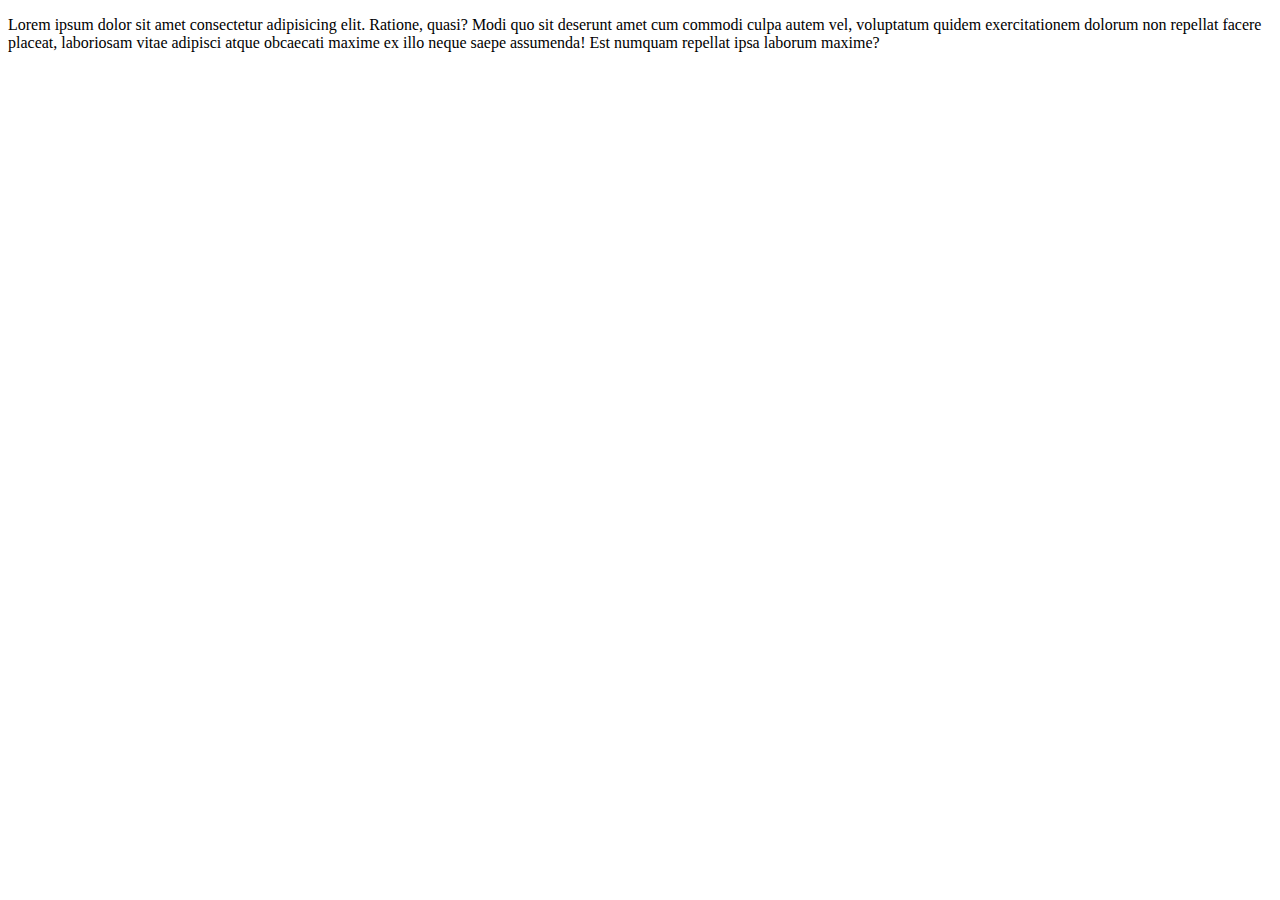
==== index.html @ f322cf49 "first commit" ====
<!DOCTYPE html>
<html lang="en">
<head>
    <meta charset="UTF-8">
    <meta name="viewport" content="width=device-width, initial-scale=1.0">
    <title>Document</title>
</head>
<body>
    <p>Lorem ipsum dolor sit amet consectetur adipisicing elit. Ratione, quasi? Modi quo sit deserunt amet cum commodi culpa autem vel, voluptatum quidem exercitationem dolorum non repellat facere placeat, laboriosam vitae adipisci atque obcaecati maxime ex illo neque saepe assumenda! Est numquam repellat ipsa laborum maxime?</p>
    
</body>
</html>
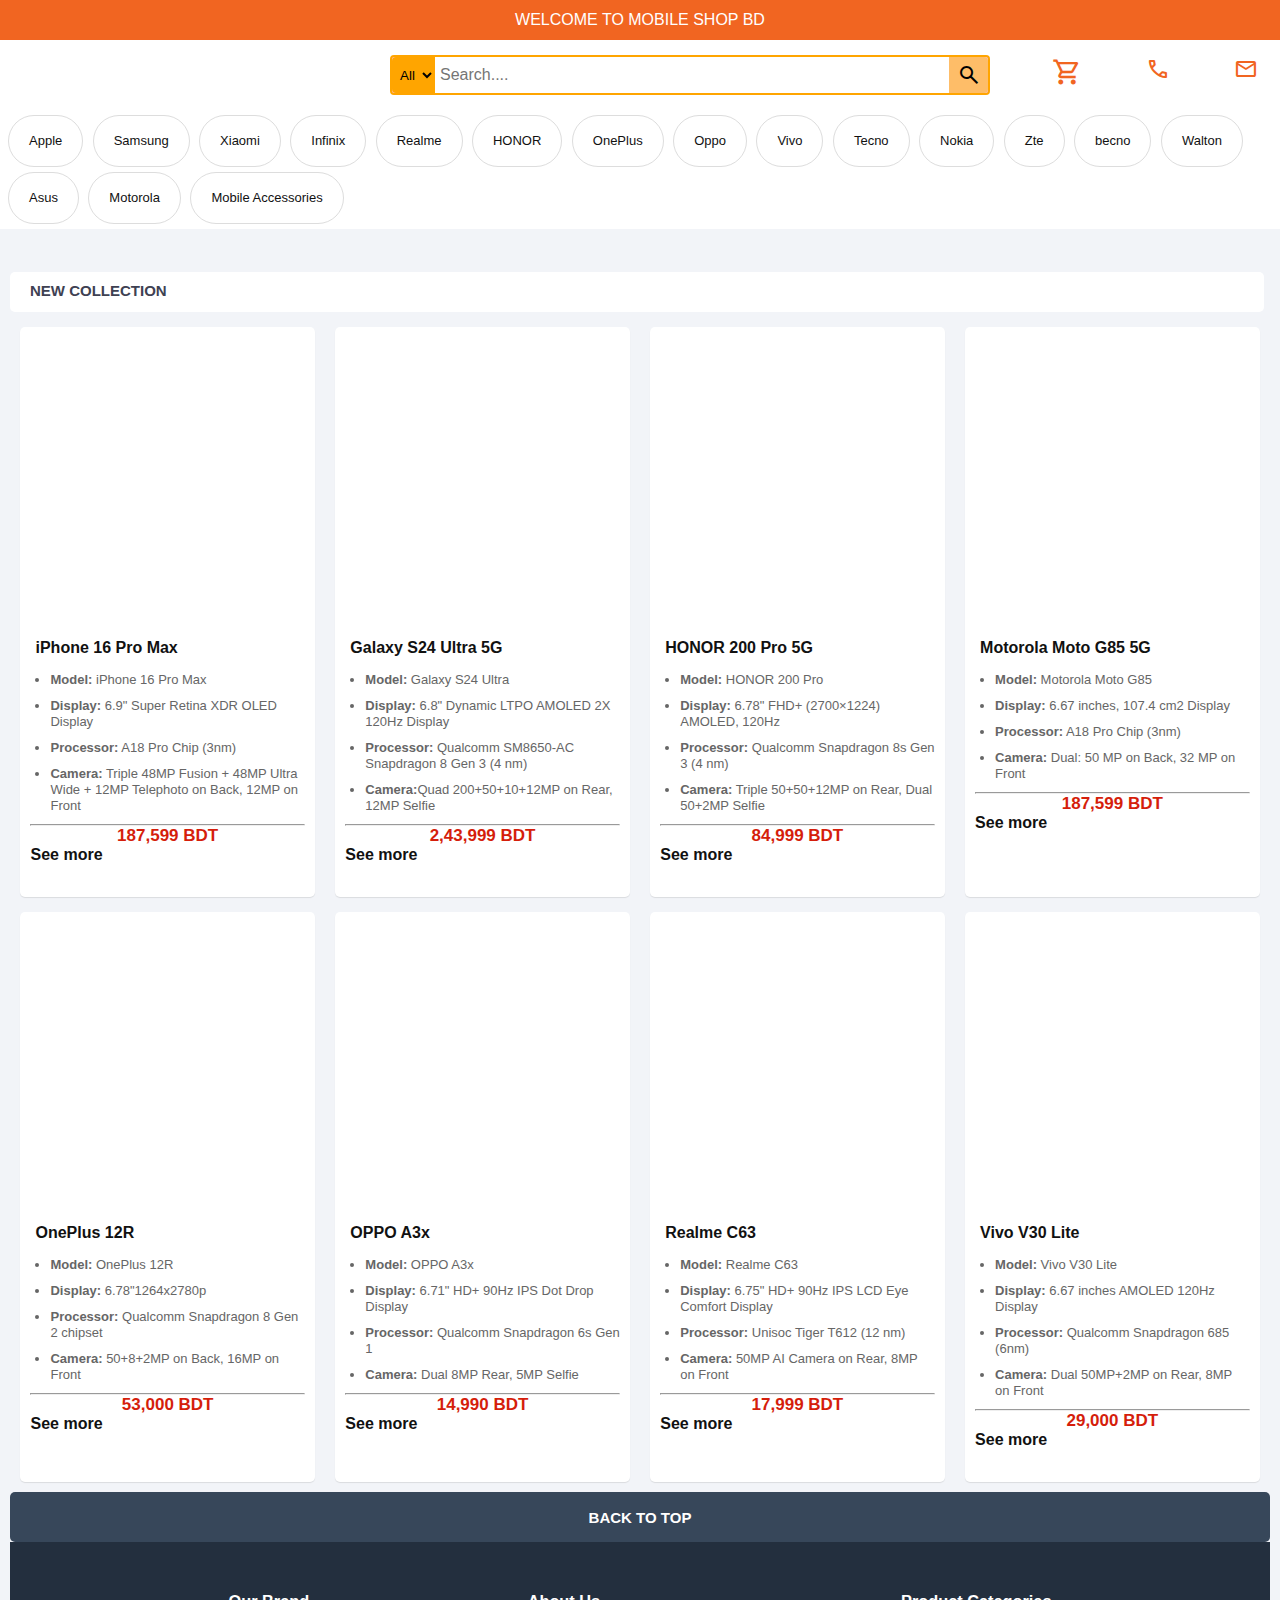
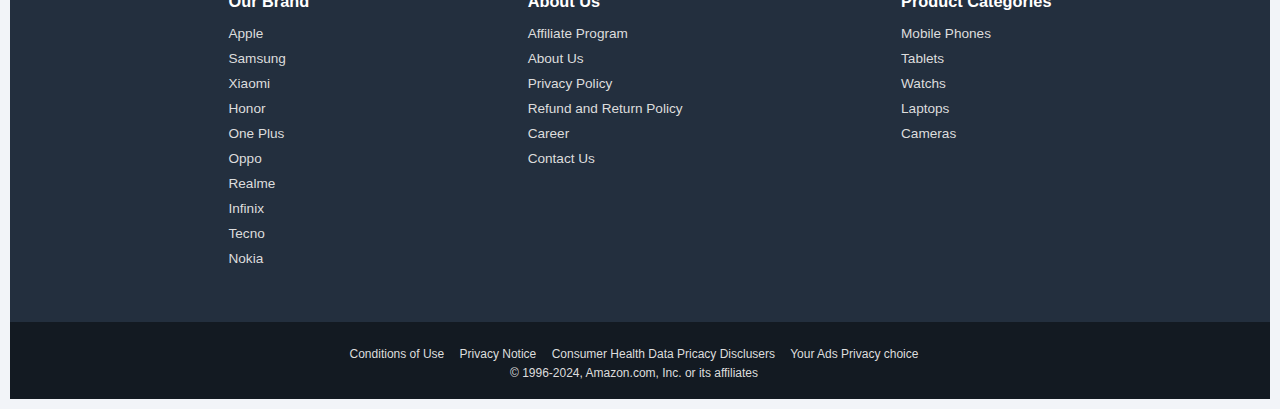
==== commit 079a67c1: "added commit" ====
--- a/index.html
+++ b/index.html
@@ -3,10 +3,252 @@
 <head>
     <meta charset="UTF-8">
     <meta name="viewport" content="width=device-width, initial-scale=1.0">
-    <title>Document</title>
+    <link rel="stylesheet" href="style.css">
+    <link rel="stylesheet" href="https://fonts.googleapis.com/css2?family=Material+Symbols+Outlined:opsz,wght,FILL,GRAD@20..48,100..700,0..1,-50..200" />
+    <title>Mobile shop bd</title>
 </head>
 <body>
-    <p>Lorem ipsum dolor sit amet consectetur adipisicing elit. Ratione, quasi? Modi quo sit deserunt amet cum commodi culpa autem vel, voluptatum quidem exercitationem dolorum non repellat facere placeat, laboriosam vitae adipisci atque obcaecati maxime ex illo neque saepe assumenda! Est numquam repellat ipsa laborum maxime?</p>
-    
+    <header>
+        <div class="nav-bar1">WELCOME TO MOBILE SHOP BD</div>
+        
+        <div class="nav-bar2">
+                <div class="nav-logo">
+                    <div class="logo"></div>
+                </div>
+        <div class="child2">
+        <div class="nav_serach">
+            <select class="search_select">
+                <option>All</option>
+            </select>
+            <input placeholder="Search...." class="search_input">
+            <div class="search_icon">
+                <span class="material-symbols-outlined">search</span>
+            </div>
+        </div>
+        <div class="nav_cart border">
+            <span class="material-symbols-outlined">shopping_cart</span>
+        </div>
+        <div class="contact_icon border">
+            <span class="material-symbols-outlined">Call</span>
+        </div>
+        <div class="mailstyle border">
+            <div class="mail_icon">
+                <span class="material-symbols-outlined">mail</span>
+            </div>
+        </div>
+    </div>
+</div>
+    </header> 
+
+    <div class="brand_list">
+        <a href="apple.html">Apple</a>
+        <a href="samsung.html">Samsung</a>
+        <a href="#">Xiaomi</a>
+        <a href="infinix.html">Infinix</a>
+        <a href="#">Realme</a>
+        <a href="#">HONOR</a>
+        <a href="#">OnePlus</a>
+        <a href="#">Oppo</a>
+        <a href="#">Vivo</a>
+        <a href="#">Tecno</a>
+        <a href="#">Nokia</a>
+        <a href="#">Zte</a>
+        <a href="#">becno</a>
+        <a href="#">Walton</a>
+        <a href="#">Asus</a>
+        <a href="#">Motorola</a>
+        <a href="#">Mobile Accessories</a>
+    </div>  
+
+    <div class="banner_container">
+        <img class="banner_image" src="images/banner.jpeg" alt="">
+    </div>
+
+    <div class="top_var1">
+        <p>New Collection</p>
+    </div>
+    <div class="newCollection_image">
+
+        <div class="box">
+            <div class="box_content">
+                <div class="box_img" style="background-image: url('images/new collection/apple-iphone-16-pro-max.webp');"></div>
+                <a href="images/new collection/apple-iphone-16-pro-max.webp"><h4>iPhone 16 Pro Max</h4></a>
+                <ul>
+                    <li><b>Model:</b> iPhone 16 Pro Max</li>
+                    <li><b>Display:</b> 6.9" Super Retina XDR OLED Display</li>
+                    <li><b>Processor:</b> A18 Pro Chip (3nm)</li>
+                    <li><b>Camera:</b> Triple 48MP Fusion + 48MP Ultra Wide + 12MP Telephoto on Back, 12MP on Front</li>
+                </ul>
+                <hr>
+                <p>187,599 BDT</p>
+                <a href="images/new collection/apple-iphone-16-pro-max.webp"><span>See more</span></a>
+            </div>
+        </div>
+
+        <div class="box">
+            <div class="box_content">
+                <div class="box_img" style="background-image: url('images/new collection/samsung-galaxy-s24-ultra.webp');"></div>
+                <a href="images/new collection/samsung-galaxy-s24-ultra.webp"><h4>Galaxy S24 Ultra 5G</h4></a>
+                <ul>
+                    <li><b>Model:</b> Galaxy S24 Ultra</li>
+                    <li><b>Display:</b> 6.8" Dynamic LTPO AMOLED 2X 120Hz Display</li>
+                    <li><b>Processor:</b> Qualcomm SM8650-AC Snapdragon 8 Gen 3 (4 nm)</li>
+                    <li><b>Camera:</b>Quad 200+50+10+12MP on Rear, 12MP Selfie</li>
+                </ul>
+                <hr>
+                <p>2,43,999 BDT</p>
+                <a href="images/new collection/samsung-galaxy-s24-ultra.webp"><span>See more</span></a>
+            </div>
+        </div>
+
+        <div class="box">
+            <div class="box_content">
+                <div class="box_img" style="background-image: url('images/new collection/honor-200-pro.webp');"></div>
+                <a href="images/new collection/honor-200-pro.webp"><h4>HONOR 200 Pro 5G</h4></a>
+                <ul>
+                    <li><b>Model:</b> HONOR 200 Pro</li>
+                    <li><b>Display:</b> 6.78" FHD+ (2700×1224) AMOLED, 120Hz</li>
+                    <li><b>Processor:</b> Qualcomm Snapdragon 8s Gen 3 (4 nm)</li>
+                    <li><b>Camera:</b> Triple 50+50+12MP on Rear, Dual 50+2MP Selfie</li>
+                </ul>
+                <hr>
+                <p>84,999 BDT</p>
+                <a href="images/new collection/honor-200-pro.webp"><span>See more</span></a>
+            </div>
+        </div>
+
+        <div class="box">
+            <div class="box_content">
+                <div class="box_img" style="background-image: url('images/new collection/motorola-moto-g85.webp');"></div>
+                <a href="images/new collection/motorola-moto-g85.webp"><h4>Motorola Moto G85 5G</h4></a>
+                <ul>
+                    <li><b>Model:</b> Motorola Moto G85</li>
+                    <li><b>Display:</b> 6.67 inches, 107.4 cm2 Display</li>
+                    <li><b>Processor:</b> A18 Pro Chip (3nm)</li>
+                    <li><b>Camera:</b> Dual: 50 MP on Back, 32 MP on Front</li>
+                </ul>
+                <hr>
+                <p>187,599 BDT</p>
+                <a href="images/new collection/motorola-moto-g85.webp"><span>See more</span></a>
+            </div>
+        </div>
+
+        <div class="box">
+            <div class="box_content">
+                <div class="box_img" style="background-image: url('images/new collection/oneplus-12r.webp');"></div>
+                <a href="images/new collection/oneplus-12r.webp"><h4>OnePlus 12R</h4></a>
+                <ul>
+                    <li><b>Model:</b> OnePlus 12R</li>
+                    <li><b>Display:</b> 6.78"1264x2780p</li>
+                    <li><b>Processor:</b> Qualcomm Snapdragon 8 Gen 2 chipset</li>
+                    <li><b>Camera:</b> 50+8+2MP on Back, 16MP on Front</li>
+                </ul>
+                <hr>
+                <p>53,000 BDT</p>
+                <a href="images/new collection/oneplus-12r.webp"><span>See more</span></a>
+            </div>
+        </div>
+
+        <div class="box">
+            <div class="box_content">
+                <div class="box_img" style="background-image: url('images/new collection/oppo-a3x.webp');"></div>
+                <a href="images/new collection/oppo-a3x.webp"><h4>OPPO A3x</h4></a>
+                <ul>
+                    <li><b>Model:</b> OPPO A3x</li>
+                    <li><b>Display:</b> 6.71" HD+ 90Hz IPS Dot Drop Display</li>
+                    <li><b>Processor:</b> Qualcomm Snapdragon 6s Gen 1</li>
+                    <li><b>Camera:</b> Dual 8MP Rear, 5MP Selfie</li>
+                </ul>
+                <hr>
+                <p>14,990 BDT</p>
+                <a href="images/new collection/oppo-a3x.webp"><span>See more</span></a>
+            </div>
+        </div>
+
+        <div class="box">
+            <div class="box_content">
+                <div class="box_img" style="background-image: url('images/new collection/realme-c63.webp');"></div>
+                <a href="images/new collection/realme-c63.webp"><h4>Realme C63</h4></a>
+                <ul>
+                    <li><b>Model:</b> Realme C63</li>
+                    <li><b>Display:</b> 6.75" HD+ 90Hz IPS LCD Eye Comfort Display</li>
+                    <li><b>Processor:</b> Unisoc Tiger T612 (12 nm)</li>
+                    <li><b>Camera:</b> 50MP AI Camera on Rear, 8MP on Front</li>
+                </ul>
+                <hr>
+                <p>17,999 BDT</p>
+                <a href="images/new collection/realme-c63.webp"><span>See more</span></a>
+            </div>
+        </div>
+
+        <div class="box">
+            <div class="box_content">
+                <div class="box_img" style="background-image: url('images/new collection/vivo-v30-lite.webp');"></div>
+                <a href="images/new collection/vivo-v30-lite.webp"><h4>Vivo V30 Lite</h4></a>
+                <ul>
+                    <li><b>Model:</b> Vivo V30 Lite</li>
+                    <li><b>Display:</b> 6.67 inches AMOLED 120Hz Display</li>
+                    <li><b>Processor:</b> Qualcomm Snapdragon 685 (6nm)</li>
+                    <li><b>Camera:</b> Dual 50MP+2MP on Rear, 8MP on Front</li>
+                </ul>
+                <hr>
+                <p>29,000 BDT</p>
+                <a href="images/new collection/vivo-v30-lite.webp"><span>See more</span></a>
+            </div>
+        </div>
+    </div>
+
+    <footer>
+        <div class="foot_panel1">
+            <a href="#">Back To Top</a>
+        </div>
+        <div class="foot_container">
+            <div class="foot_panel2">
+                <p>Our Brand</p>
+
+                <a href="#">Apple</a>
+                <a href="#">Samsung</a>
+                <a href="#">Xiaomi</a>
+                <a href="#">Honor</a>
+                <a href="#">One Plus</a>
+                <a href="#">Oppo</a>
+                <a href="#">Realme</a>
+                <a href="#">Infinix</a>
+                <a href="#">Tecno</a>
+                <a href="#">Nokia</a>
+            </div>
+
+            <div class="foot_panel2">
+                <p>About Us</p>
+
+                <a href="#">Affiliate Program</a>
+                <a href="#">About Us</a>
+                <a href="#">Privacy Policy</a>
+                <a href="#">Refund and Return Policy</a>
+                <a href="#">Career</a>
+                <a href="#">Contact Us</a>
+            </div>
+            <div class="foot_panel2">
+                <p>Product Categories</p>
+
+                <a href="#">Mobile Phones</a>
+                <a href="#">Tablets</a>
+                <a href="#">Watchs</a>
+                <a href="#">Laptops</a>
+                <a href="#">Cameras</a>
+            </div>
+        </div>
+        <div class="foot-panel4">
+            <div class="pages">
+                <a href="#">Conditions of Use</a>
+                <a href="#">Privacy Notice</a>
+                <a href="#">Consumer Health Data Pricacy Disclusers</a>
+                <a href="#">Your Ads Privacy choice</a>
+            </div>
+            <div class="Copyright">
+                <a>© 1996-2024, Amazon.com, Inc. or its affiliates</a>
+            </div>
+        </div>
+    </footer>
 </body>
 </html>--- a/style.css
+++ b/style.css
@@ -0,0 +1,308 @@
+*{
+    margin: 0;
+    padding: 0;
+    box-sizing: border-box;
+    font-family: Assistant, -apple-system, BlinkMacSystemFont, Segoe UI, Roboto, Helvetica, Arial, sans-serif;
+}
+body{
+    background-color: #f2f4f8;
+}
+.nav-bar1{
+    height: 40px;
+    width: 100%;
+    background-color: #f16521;
+    display: flex;
+    align-items: center;
+    justify-content: center;
+    color: #ffffff;
+    /* position: fixed; */
+}
+
+.nav-bar2{
+    height: 70px;
+    width: 100%;
+    display: flex;
+    align-items: center;
+    justify-content: space-between;
+    background-color: #ffffff;
+    padding-right: 20px;
+}
+.nav-logo{
+    height: 70px;
+    width: 100px;
+    margin-bottom: 20px;
+    margin-left: 30px;
+}
+.logo{
+    height: 70px;
+    width: 100px;
+    background-image: url(images/logo.png);
+    background-size: cover;
+
+}
+.child2{
+    display: flex;
+    justify-content: space-between;
+    gap: 60px;
+
+}
+.nav_serach{
+    display: flex;
+    background-color: pink;
+    width: 600px;
+    height: 40px;
+    border-radius: 4px;
+    justify-content: space-evenly;
+    border: 2px solid orange;
+}
+.search_select{
+    background-color: orange;
+    width: 50px;
+    text-align: center;
+    border-top-left-radius: 4px;
+    border-bottom-left-radius: 4px;
+    border: none;
+}
+.search_input{
+    width: 100%;
+    border: none;
+    font-size: 1rem;
+    padding: 5px;
+}
+.search_icon{
+    width: 45px;
+    display: flex;
+    justify-content: center;
+    align-items: center;
+    font-size: 1.2rem;
+    background-color: #febd68;
+    border-top-right-radius: 4px;
+    border-bottom-right-radius: 4px;
+}
+
+.nav_cart span{
+    font-size: 30px;
+}
+.nav_cart{
+    font-size: 0.85rem;
+    font-weight: 700;
+}
+.border{
+    border: 2px solid transparent;
+    color: #f16521;
+}
+.border:hover{
+    border: 2px solid #febd68;
+}
+/* media queries */
+
+@media(max-width: 668px){
+    .nav-bar2{
+        display: flex;
+        flex-direction: column;
+        height: 130px;
+        margin-bottom: 10px;
+    }
+    .nav_serach{
+        width: 300px;
+    }
+}
+
+.brand_list{
+    padding: 0;
+    width: 100%;
+    margin: 0 0 15px;
+    background: #fff;
+    padding-top: 5px;
+    padding-left: 8px;
+}
+.brand_list a{
+    display: inline-block;
+    line-height: 50px;
+    padding: 0 20px;
+    color: #111;
+    border: 1px solid #ddd;
+    border-radius: 30px;
+    margin: 0 5px 5px 0;
+    font-size: 13px;
+    font-weight: normal;
+    text-decoration: none;
+    background-color: transparent;
+}
+.brand_list a:hover{
+    background-color: #3749bb;
+    color: #fff;
+}
+
+.banner_container{
+    margin: 10px 25px 10px 25px;
+}
+.banner_image{
+    width: 100%;
+    border-radius: 10px;
+}
+
+.top_var1{
+    margin: 10px 25px 0 10px ;
+    height: 40px;
+    width: 98%;
+    background-color: #fff;
+    border-radius: 5px;
+    font-size: 15px;
+    font-weight: 700;
+    text-transform: uppercase; 
+}
+.top_var1 p{
+    padding: 10px 10px 10px 20px;
+    color: #3e4152;
+}
+
+.newCollection_image{
+    display: flex;
+    flex-wrap: wrap;
+    justify-content: space-evenly;
+
+}
+.box{
+    height: 570px;
+    width: 23%;
+    padding: 20px 0 15px;
+    margin-top: 15px;
+    background-color: #fff;
+    border-radius: 5px;
+    box-shadow: 0 1px 1px rgba(0, 0, 0, .1);
+}
+.box_img{
+    height: 280px;
+    background-size: cover;
+    background-repeat: no-repeat;
+    margin-top: 10px;
+    margin-bottom: 2px;
+    /* border: 2px solid red; */
+}
+.box_content{
+    margin-left: 10px;
+    margin-right: 10px;
+}
+.box a{
+    text-decoration: none;
+    cursor: pointer;
+    font-weight: 700;
+    font-size: 16px;
+    color: #111;
+    /* padding-left: 20px; */
+}
+
+.box a:hover{
+    color: #f16521;
+    text-decoration: underline;
+}
+.box h4{
+    padding-bottom: 15px;
+    padding-left: 5px;
+}
+.box p{
+    font-size: 17px;
+    font-weight: 700;
+    color: #d51e0b;
+    text-align: center;
+}
+.box li{
+    font-size: 13px;
+    color: #666;
+    position: relative;
+    line-height: 16px;
+    padding-bottom: 10px;
+}
+.box ul{
+    padding-left: 20px;
+}
+
+/* footer section */
+
+footer{
+    margin-top: 15px;
+    margin: 10px;
+}
+.foot_panel1{
+    background-color: #37475a;
+    height: 50px;
+    display: flex;
+    align-items: center;
+    justify-content: center;
+    border-radius: 5px;
+}
+
+.foot_panel1 a{
+    color:#fff;
+    font-size: 15px;
+    font-weight: 700;
+    text-transform: uppercase; 
+    text-decoration: none;
+}
+.foot_container{
+    display: flex;
+    justify-content: space-evenly;
+    background: #232f3e;
+    padding-top: 50px;
+    height: 380px;
+}
+.foot_panel2{
+    display: flex;
+    flex-direction:column ;
+}
+.foot_panel2 p{
+    font-size: 1.02rem;
+    font-weight: 600;
+    color: #ffffff;
+    margin: 0 0 15px;
+}
+.foot_panel2 a{
+    text-decoration: none;
+    color: #dddddd;
+    font-size: 0.85rem;
+    margin: 0 0 10px;
+}
+.foot_panel2 a:hover{
+    border-bottom: 1px solid white;
+}
+
+.foot_panel3{
+    background-color: #232f3e;
+    color: white;
+    border-top: 0.5px solid white;
+    height: 70px;
+    display: flex;
+    align-items: center;
+    justify-content: center;
+}
+.logo{
+    background-image: url(images/logo.png);
+    background-size: cover;
+    height: 50px;
+    width: 100px;
+}
+
+.foot-panel4{
+    background-color: #131a22;
+    color: #dddddd;
+    font-size: 12px;
+    height: 77px;
+    text-align: center;
+}
+.foot-panel4 a{
+    text-decoration: none;
+    color: #dddddd;
+    margin-right: 12px;
+}
+.pages{
+    padding-top: 25px;
+    font-size: 12px
+}
+.Copyright{
+   font-size: 12px;
+   padding-top: 5px;
+
+}
+
+
